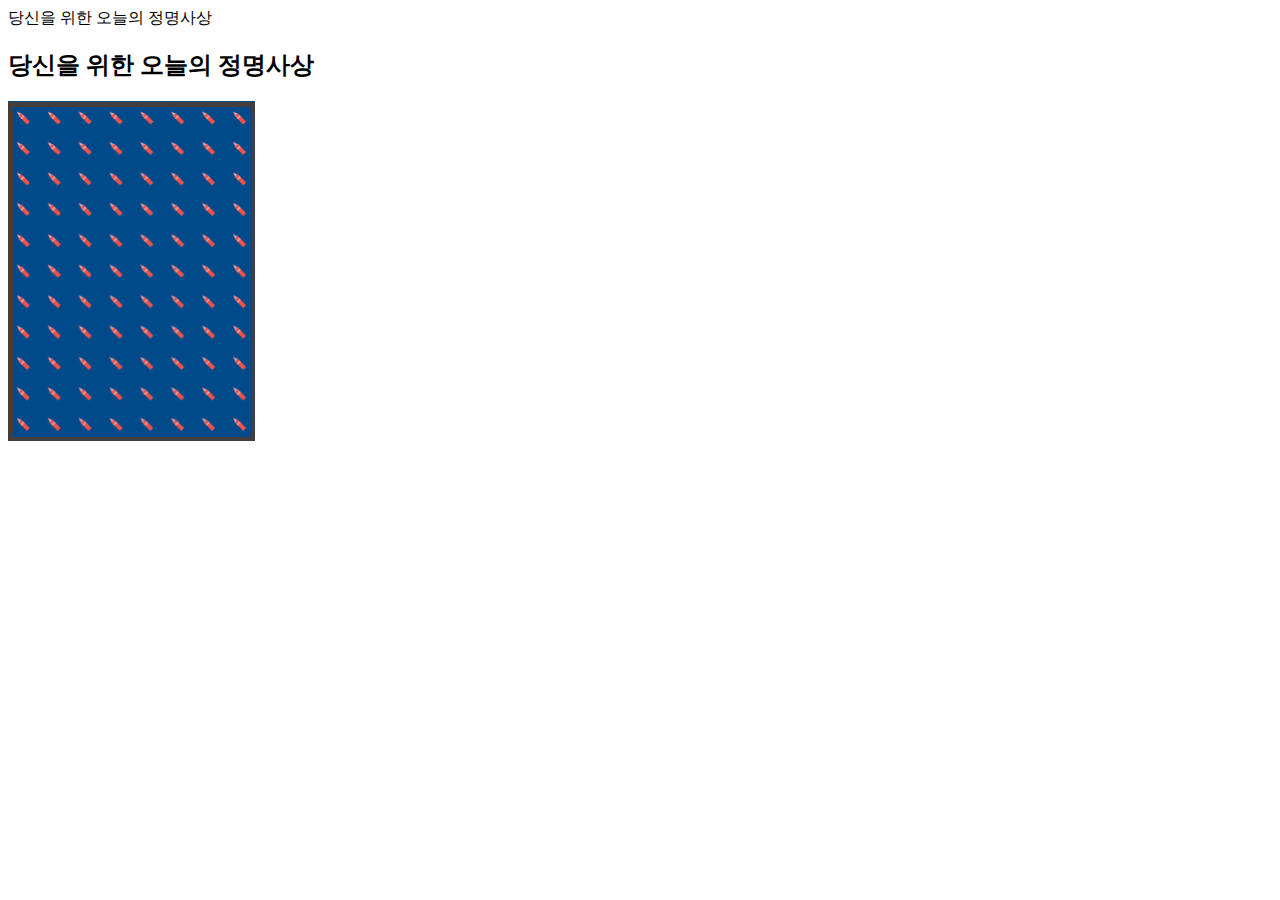
==== index.html @ 26ad9d21 "Update index.html" ====
<!DOCTYPE >

<html>
    <head>
    <meta chatset="utf-8"/>
    <title> 오늘의 정명사상 </title>
        당신을 위한 오늘의 정명사상
    </head>
    <body>
    <h2>당신을 위한 오늘의 정명사상</h2>



<script>
    <!-->
    var link-random = new Array()
    link-random[0]="정명사상_몰입.html"
    link-random[1]="정명사상_성장.html"
    link-random[2]="정명사상_자긍심.html"
    link-random[3]="정명사상_존중.html"
    link-random[4]="정명사상_주인의식.html"
    link-random[5]="정명사상_창의.html"
    
    function linkrandom(){
        window.location=link-random[Math.floor(Math.random()*link-random.length)]} 
    >
</script>

<a href = "linkrandom()">
    <img src = "정명사상 카드뒷면.png">
<alt=해당 이미지를 누르세요></alt></a>
 </body>


        

</html>
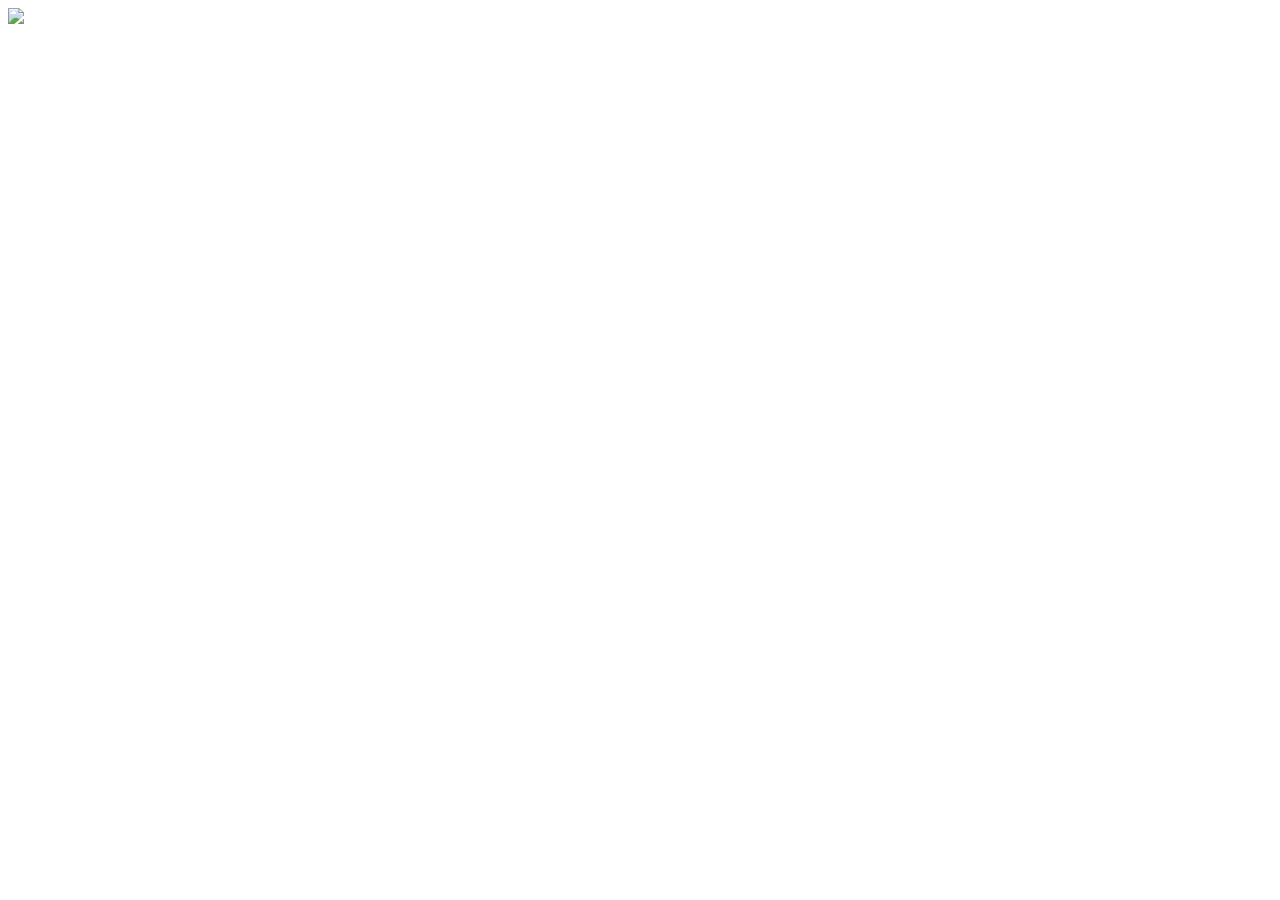
==== commit 5d0c447e: "Add files via upload" ====
--- a/index.html
+++ b/index.html
@@ -1,37 +1,40 @@
-<!DOCTYPE >
-
-<html>
-    <head>
-    <meta chatset="utf-8"/>
-    <title> 오늘의 정명사상 </title>
-        당신을 위한 오늘의 정명사상
-    </head>
-    <body>
-    <h2>당신을 위한 오늘의 정명사상</h2>
-
-
-
-<script>
-    <!-->
-    var link-random = new Array()
-    link-random[0]="정명사상_몰입.html"
-    link-random[1]="정명사상_성장.html"
-    link-random[2]="정명사상_자긍심.html"
-    link-random[3]="정명사상_존중.html"
-    link-random[4]="정명사상_주인의식.html"
-    link-random[5]="정명사상_창의.html"
+<!DOCTYPE html>
+<html lang="ko">
+<head>
+    <meta charset="UTF-8">
+    <meta http-equiv="X-UA-Compatible" content="IE=edge">
+    <meta name="viewport" content="width=device-width, initial-scale=1.0">
+    <title>오늘의 정명사상</title>
+</head>
+<link rel="stylesheet" href="./index.css">
+<body>
+    <div class="container">
+        <div class="img">
+            <script>
+                // 링크 주소를 배열에 저장합니다.
+                var links = [
+               
+                  "https://milkbomb89.github.io/sam-campaign2/",
+                  "https://milkbomb89.github.io/sam-campaign3/",
+                  "https://milkbomb89.github.io/sam-campaign4/",
+                  "https://milkbomb89.github.io/sam-campaign5/",
+                  "https://milkbomb89.github.io/sam-campaign6/",
+                  "https://milkbomb89.github.io/sam-campaign7/",
+                
+                ];
+              
+                // 랜덤한 인덱스를 선택합니다.
+                var randomIndex = Math.floor(Math.random() * links.length);
+              
+                // 이미지와 링크를 HTML 코드에 삽입합니다.
+                document.write("<a href='" + links[randomIndex] + "'><img src='./정명사상 카드.gif'></a>");
+              </script>
+              
+        </div>
+        <div class="logo">
+            <img src="./삼천리 로고_배경없음.png" alt="">
+        </div>
+    </div>
     
-    function linkrandom(){
-        window.location=link-random[Math.floor(Math.random()*link-random.length)]} 
-    >
-</script>
-
-<a href = "linkrandom()">
-    <img src = "정명사상 카드뒷면.png">
-<alt=해당 이미지를 누르세요></alt></a>
- </body>
-
-
-        
-
-</html>
+</body>
+</html>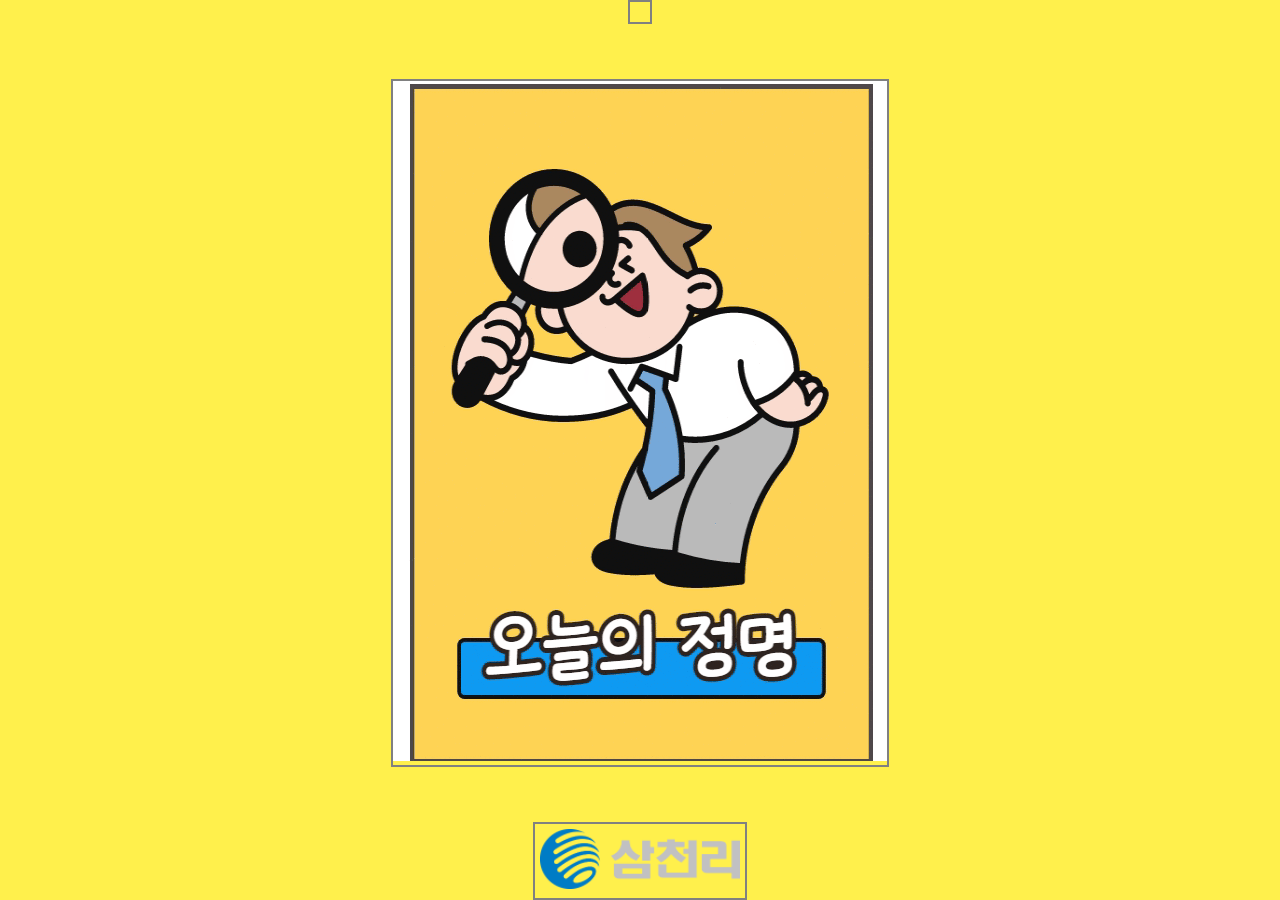
==== commit c91d3bed: "Add files via upload" ====
--- a/index.html
+++ b/index.html
@@ -9,6 +9,9 @@
 <link rel="stylesheet" href="./index.css">
 <body>
     <div class="container">
+        <div class="header">
+            <h1></h1>
+        </div>
         <div class="img">
             <script>
                 // 링크 주소를 배열에 저장합니다.
--- a/index.css
+++ b/index.css
@@ -0,0 +1,33 @@
+*{
+    box-sizing: border-box;
+    margin: 0;
+    padding: 0;
+}
+
+.container{
+    width: 100%;
+    height: 900px;
+    background-color: #fff04c;
+ 
+    display: flex;
+    flex-direction: column;
+    justify-content: space-between;
+    align-items: center;
+
+}
+
+.header{
+    color: #003399;
+    border: 2px solid gray;
+    padding: 10px;
+}
+
+.img{
+    border: 2px solid gray;
+    
+}
+
+.logo{
+    border: 2px solid gray;
+    padding: 5px;
+}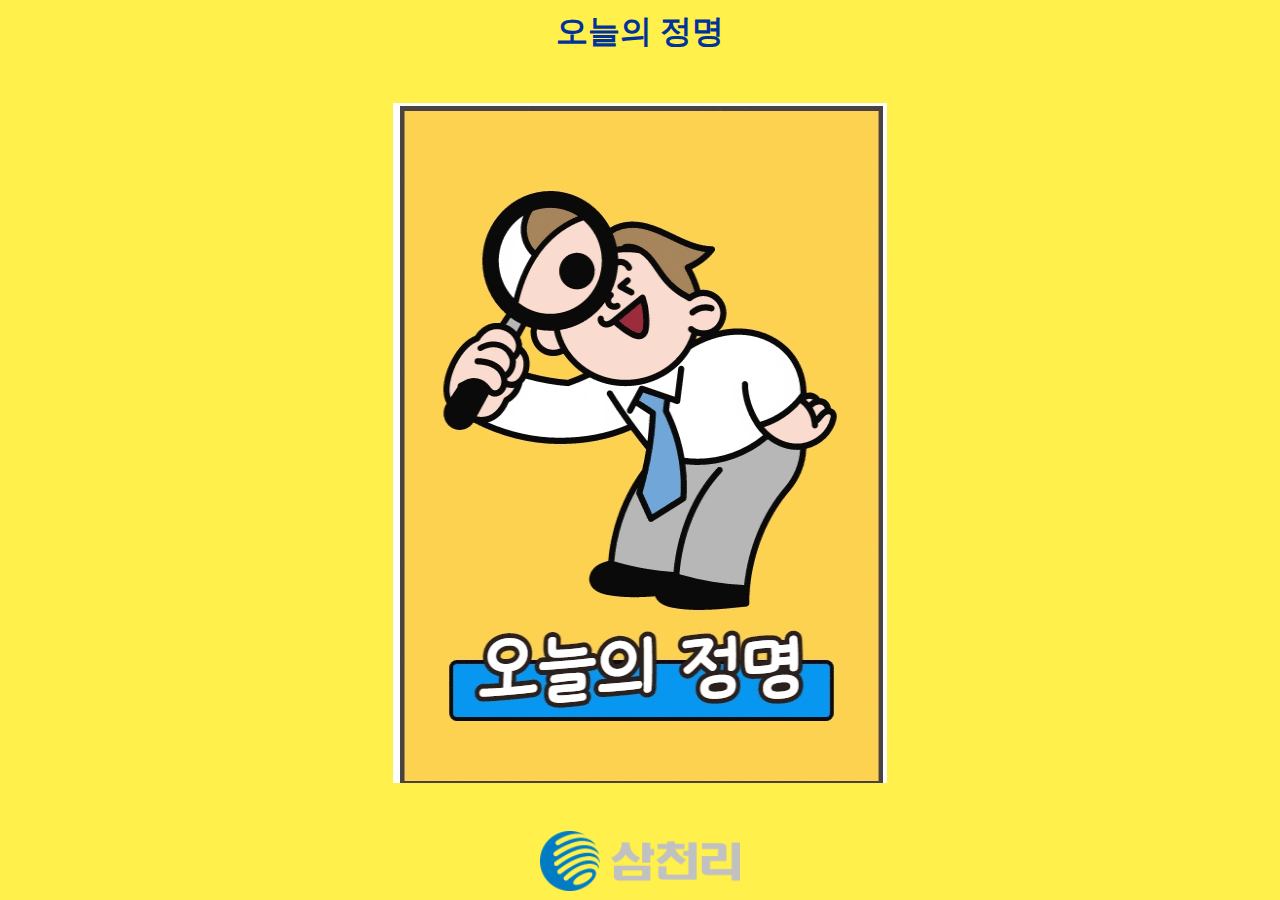
==== commit b948fb12: "Update index.html" ====
--- a/index.html
+++ b/index.html
@@ -10,7 +10,7 @@
 <body>
     <div class="container">
         <div class="header">
-            <h1></h1>
+            <h1>오늘의 정명</h1>
         </div>
         <div class="img">
             <script>
@@ -40,4 +40,4 @@
     </div>
     
 </body>
-</html>+</html>
--- a/index.css
+++ b/index.css
@@ -18,16 +18,15 @@
 
 .header{
     color: #003399;
-    border: 2px solid gray;
+    
     padding: 10px;
 }
 
 .img{
-    border: 2px solid gray;
-    
+   
 }
 
 .logo{
-    border: 2px solid gray;
+
     padding: 5px;
 }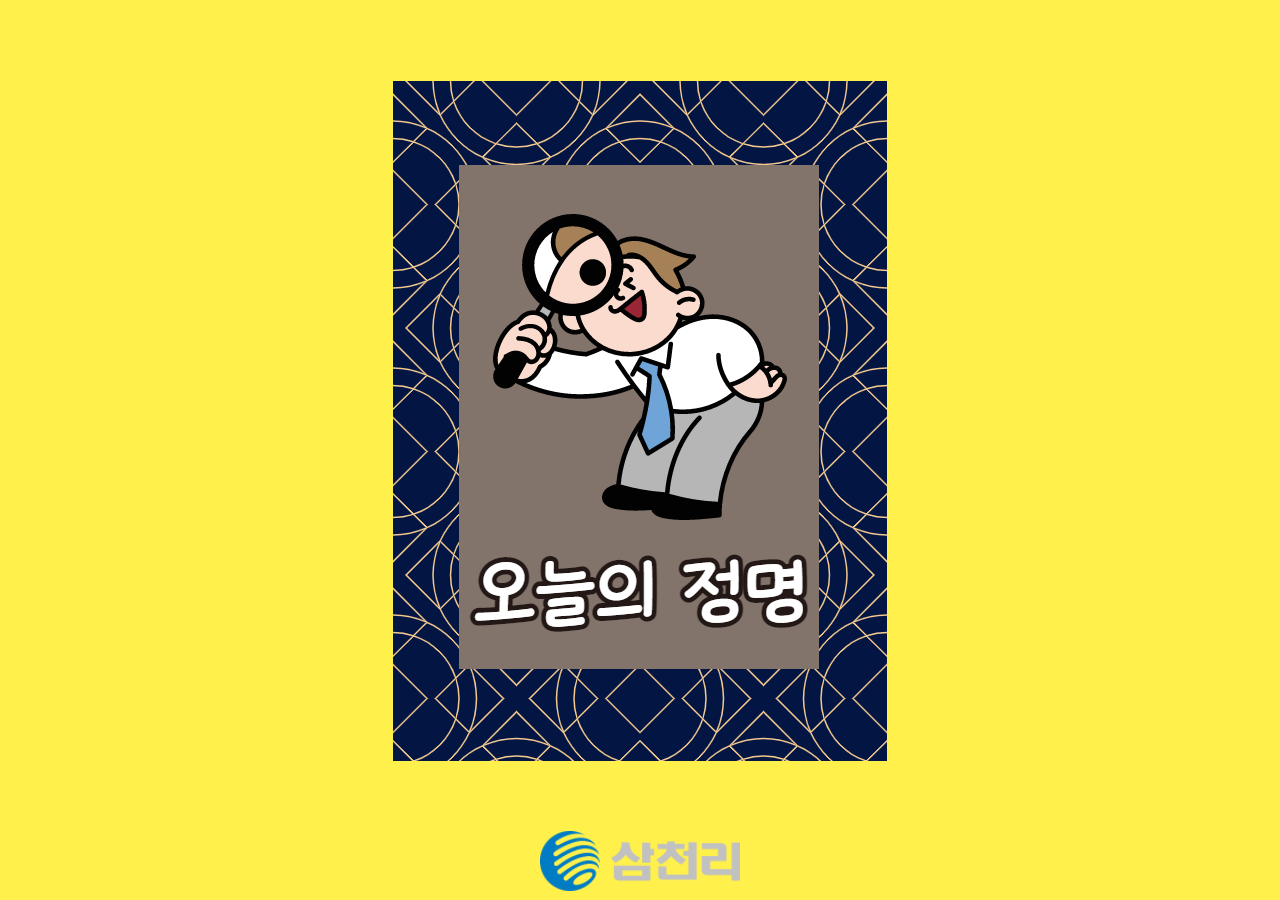
==== commit 95e0cfbe: "Add files via upload" ====
--- a/index.html
+++ b/index.html
@@ -10,7 +10,7 @@
 <body>
     <div class="container">
         <div class="header">
-            <h1>오늘의 정명</h1>
+            <h1></h1>
         </div>
         <div class="img">
             <script>
@@ -30,7 +30,7 @@
                 var randomIndex = Math.floor(Math.random() * links.length);
               
                 // 이미지와 링크를 HTML 코드에 삽입합니다.
-                document.write("<a href='" + links[randomIndex] + "'><img src='./정명사상 카드.gif'></a>");
+                document.write("<a href='" + links[randomIndex] + "'><img src='./정명사상1.png'></a>");
               </script>
               
         </div>
@@ -40,4 +40,4 @@
     </div>
     
 </body>
-</html>
+</html>--- a/index.css
+++ b/index.css
@@ -2,13 +2,14 @@
     box-sizing: border-box;
     margin: 0;
     padding: 0;
+    background-color: #fff04c;
 }
 
 .container{
     width: 100%;
     height: 900px;
-    background-color: #fff04c;
- 
+    
+
     display: flex;
     flex-direction: column;
     justify-content: space-between;
@@ -23,10 +24,10 @@
 }
 
 .img{
-   
+ 
 }
 
 .logo{
-
+ 
     padding: 5px;
 }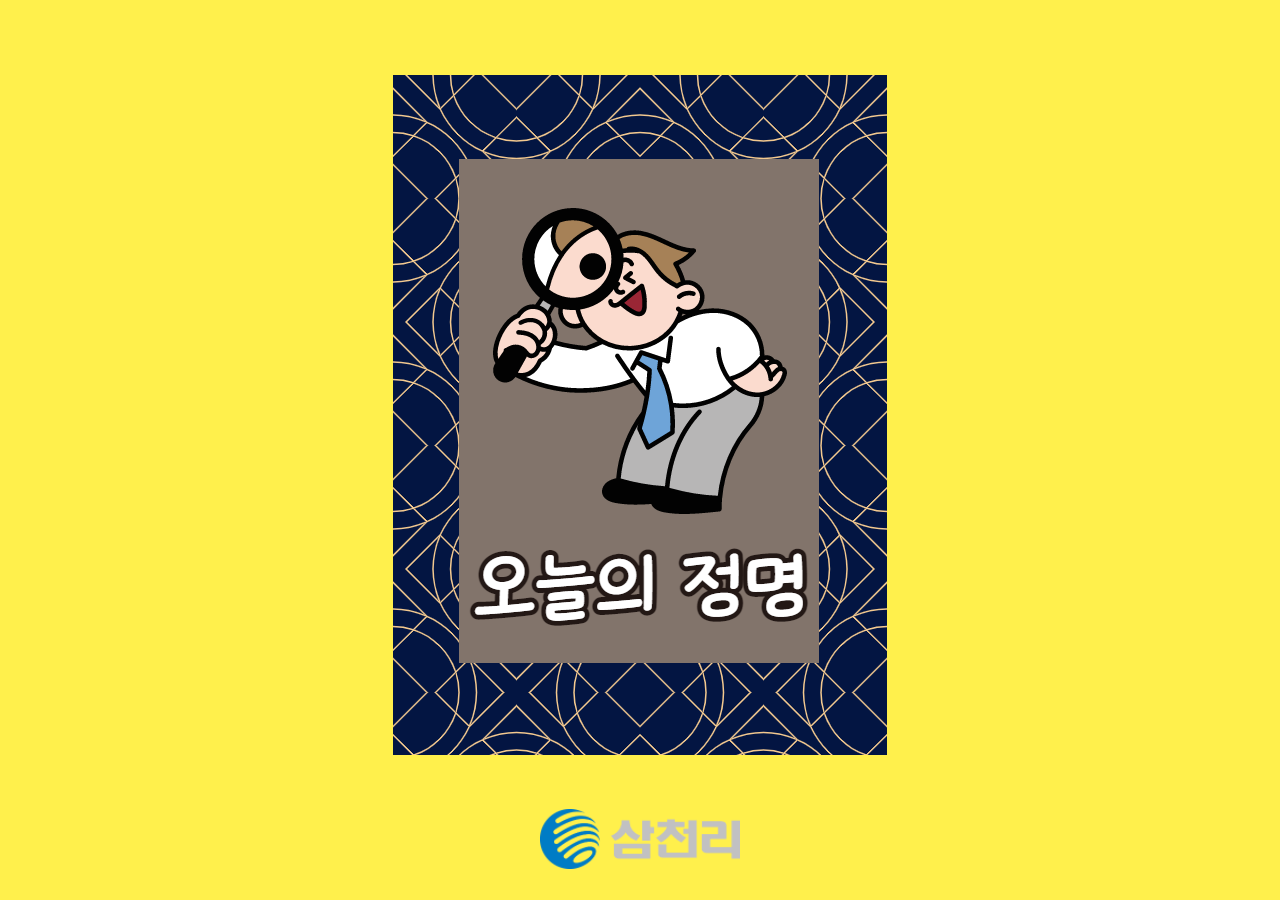
==== commit c74e7549: "Add files via upload" ====
--- a/index.html
+++ b/index.html
@@ -9,9 +9,7 @@
 <link rel="stylesheet" href="./index.css">
 <body>
     <div class="container">
-        <div class="header">
-            <h1></h1>
-        </div>
+      
         <div class="img">
             <script>
                 // 링크 주소를 배열에 저장합니다.
@@ -34,9 +32,10 @@
               </script>
               
         </div>
-        <div class="logo">
-            <img src="./삼천리 로고_배경없음.png" alt="">
-        </div>
+        
+    </div>
+    <div class="logo">
+        <img src="./삼천리 로고_배경없음.png" alt="">
     </div>
     
 </body>
--- a/index.css
+++ b/index.css
@@ -6,28 +6,42 @@
 }
 
 .container{
-    width: 100%;
-    height: 900px;
-    
-
     display: flex;
     flex-direction: column;
-    justify-content: space-between;
+    justify-content: space-around;
     align-items: center;
-
-}
-
-.header{
-    color: #003399;
     
-    padding: 10px;
+    margin-top: 75px;
 }
 
 .img{
- 
+    display: inline-block;
+    position: static;
+    width: 350;
+    height: 500;
 }
 
 .logo{
- 
-    padding: 5px;
-}+    display: flex;
+    flex-direction: column;
+    justify-content: flex-end;
+    align-items: center;    
+    margin-top: 50px;
+}
+
+@media screen and (max-width: 480px) {
+
+
+.img{
+    width: 150;
+    height: 214;
+}
+}
+
+@media screen and(max-width: 600px) {
+
+    .img{
+        width: 250;
+        height: 357;
+    }
+}
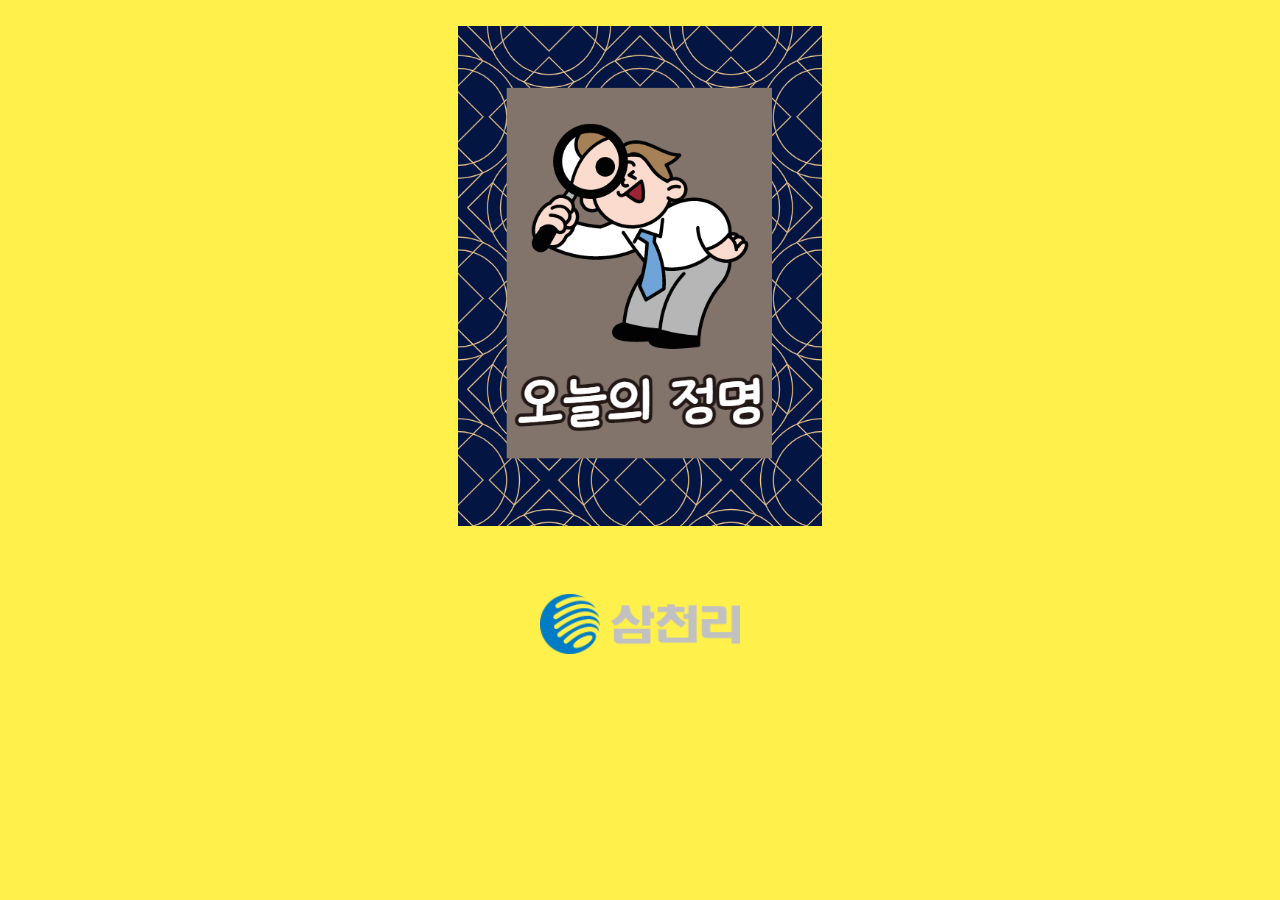
==== commit bc9fef47: "Add files via upload" ====
--- a/index.html
+++ b/index.html
@@ -28,7 +28,7 @@
                 var randomIndex = Math.floor(Math.random() * links.length);
               
                 // 이미지와 링크를 HTML 코드에 삽입합니다.
-                document.write("<a href='" + links[randomIndex] + "'><img src='./정명사상1.png'></a>");
+                document.write("<a href='" + links[randomIndex] + "'><img src='./정명사상1.png' with=350px, height=500px></a>");
               </script>
               
         </div>
--- a/index.css
+++ b/index.css
@@ -10,15 +10,13 @@
     flex-direction: column;
     justify-content: space-around;
     align-items: center;
-    
-    margin-top: 75px;
+    margin-top: 2%;
 }
 
 .img{
     display: inline-block;
     position: static;
-    width: 350;
-    height: 500;
+
 }
 
 .logo{
@@ -26,22 +24,17 @@
     flex-direction: column;
     justify-content: flex-end;
     align-items: center;    
-    margin-top: 50px;
+    margin-top: 5%;
 }
 
-@media screen and (max-width: 480px) {
+@media screen and (max-width: 600px) {
 
-
-.img{
-    width: 150;
-    height: 214;
-}
-}
-
-@media screen and(max-width: 600px) {
-
-    .img{
-        width: 250;
-        height: 357;
+    .img img{
+        width: 150px;
+        height: 215px;
+    }
+    .logo img{
+        width: 86px;
+        height: auto
     }
 }
